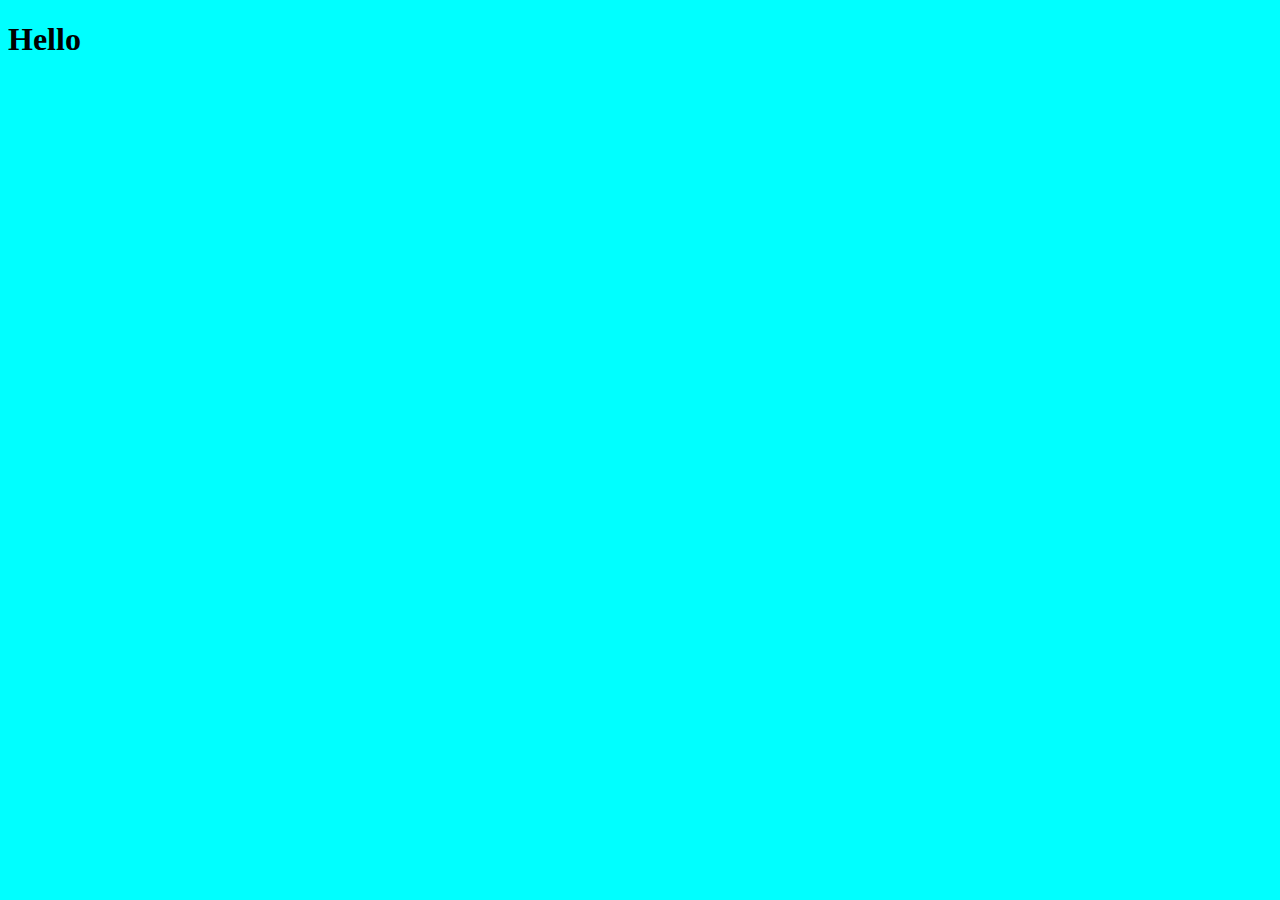
==== color.html @ 71e19162 "All pages connected" ====
<!DOCTYPE html>
<html lang="en">
<head>
    <meta charset="UTF-8">
    <meta name="viewport" content="width=device-width, initial-scale=1.0">
    <link rel="stylesheet" href="color.css">
    <script src="color.js"></script>
    <title>Color Game</title>
</head>
<body>
    <h1>Hello</h1>
    
    <div class="container">
        <div class="square"></div>
        <div class="square"></div>
        <div class="square"></div>
        <div class="square"></div>
        <div class="square"></div>
        <div class="square"></div>
    </div>
</body>
</html>
---- color.css ----
body{
    background-color: aqua;
}
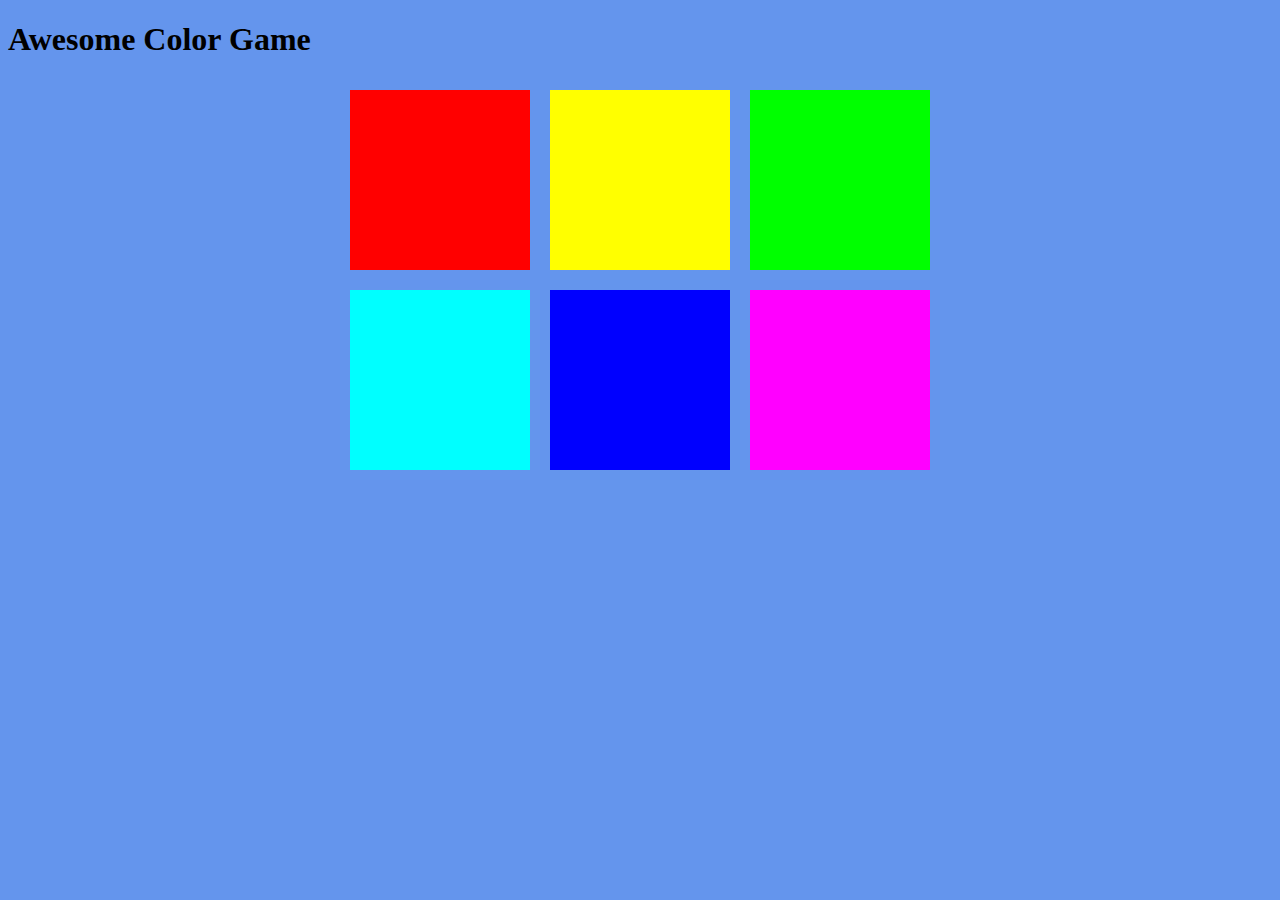
==== commit ec1fd66a: "made loop for color squares" ====
--- a/color.html
+++ b/color.html
@@ -4,13 +4,12 @@
     <meta charset="UTF-8">
     <meta name="viewport" content="width=device-width, initial-scale=1.0">
     <link rel="stylesheet" href="color.css">
-    <script src="color.js"></script>
     <title>Color Game</title>
 </head>
 <body>
-    <h1>Hello</h1>
+    <h1>Awesome Color Game</h1>
     
-    <div class="container">
+    <div id="container">
         <div class="square"></div>
         <div class="square"></div>
         <div class="square"></div>
@@ -18,5 +17,9 @@
         <div class="square"></div>
         <div class="square"></div>
     </div>
+
+
+    <script src="color.js"></script>
+
 </body>
 </html>--- a/color.css
+++ b/color.css
@@ -1,3 +1,20 @@
 body{
-    background-color: aqua;
+    background-color: cornflowerblue;
+}
+
+.square {
+    width: 30%;
+    background: blueviolet;
+    padding-bottom: 30%;
+    float: left;
+    margin: 1.66%;
+}
+
+#container {
+    margin: 0 auto;
+    max-width: 600px;
+}
+
+h1 {
+    color:black;
 }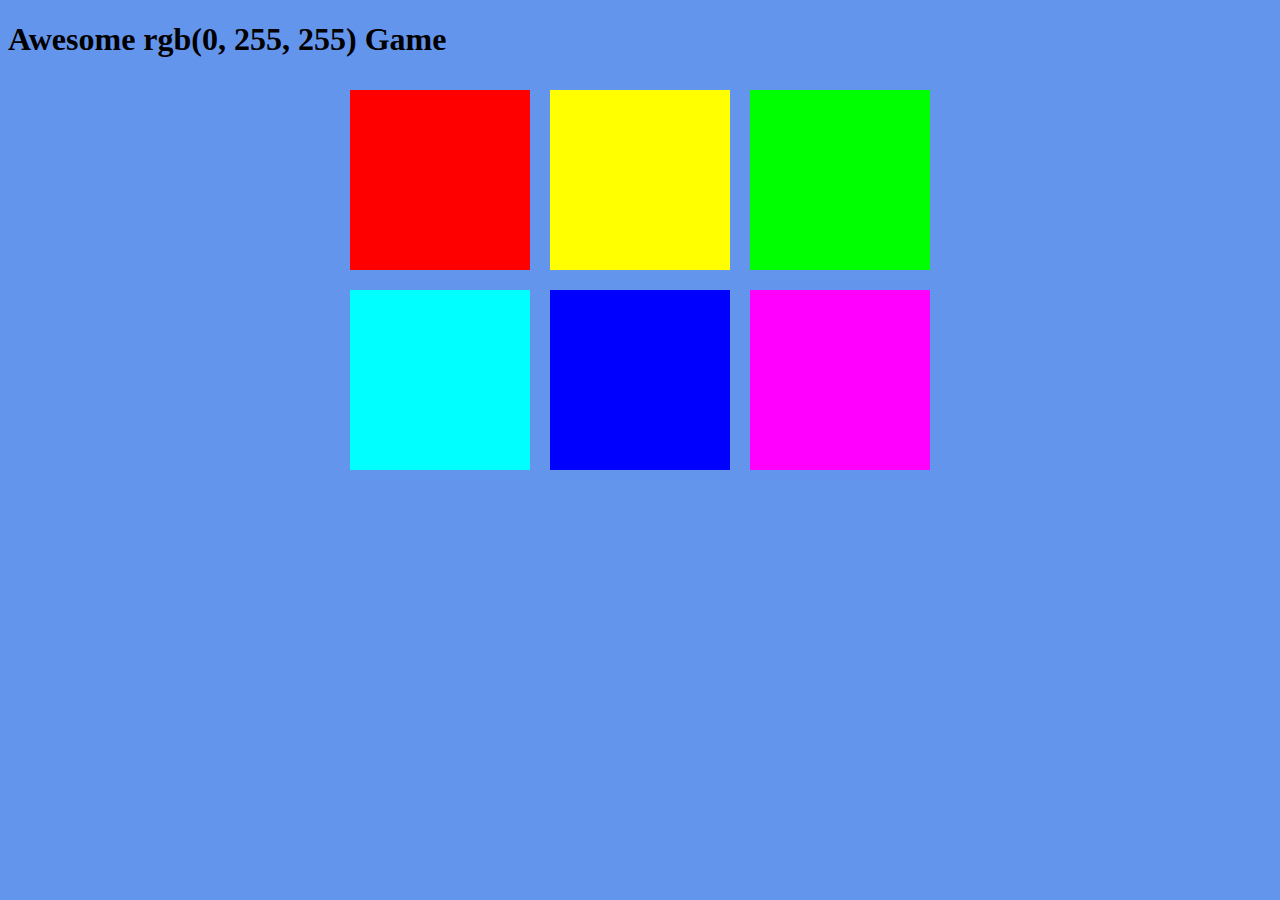
==== commit 6380178d: "able to click squares" ====
--- a/color.html
+++ b/color.html
@@ -7,7 +7,11 @@
     <title>Color Game</title>
 </head>
 <body>
-    <h1>Awesome Color Game</h1>
+    <h1>Awesome <span id="colorDisplay">Color</span> Game</h1>
+
+    <div>
+        <span id="message"></span>
+    </div>
     
     <div id="container">
         <div class="square"></div>
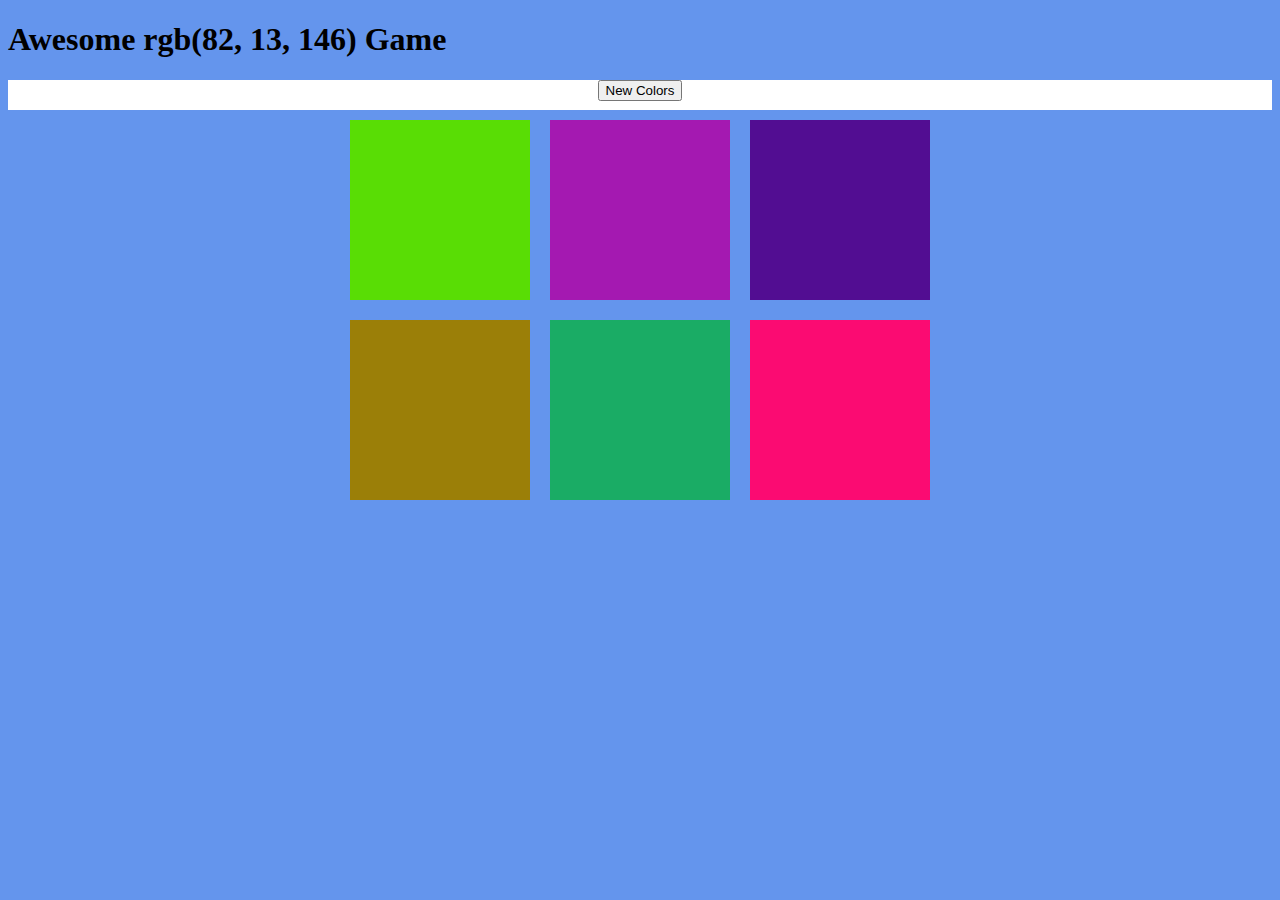
==== commit 4104a37c: "fixed minor bugs. working correctly" ====
--- a/color.html
+++ b/color.html
@@ -9,7 +9,8 @@
 <body>
     <h1>Awesome <span id="colorDisplay">Color</span> Game</h1>
 
-    <div>
+    <div id="stripe">
+        <button id="reset">New Colors</button>
         <span id="message"></span>
     </div>
     
--- a/color.css
+++ b/color.css
@@ -17,4 +17,14 @@
 
 h1 {
     color:black;
+}
+.message {
+    color: black;
+}
+
+#stripe{
+    background: white;
+    height: 30px;
+    text-align: center;
+
 }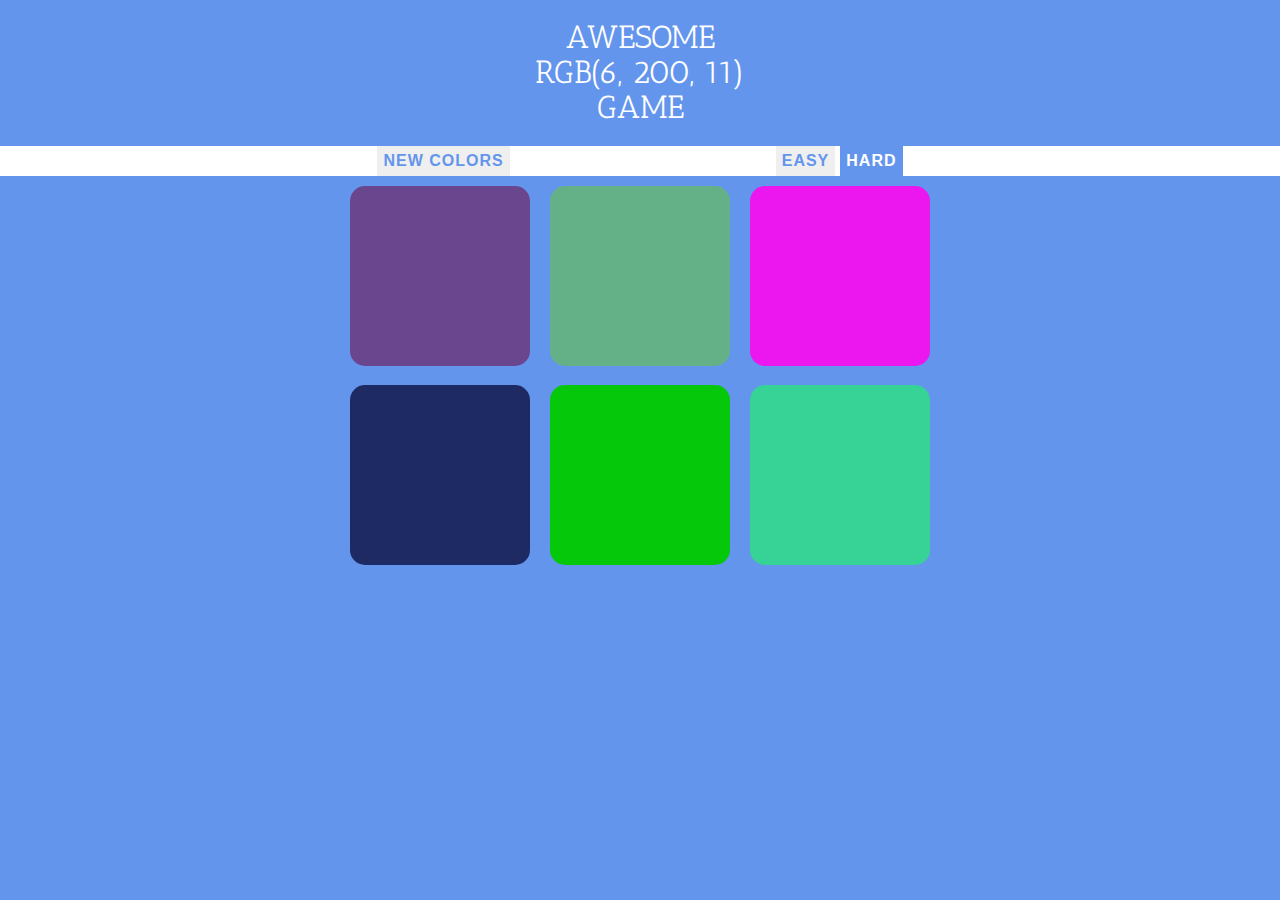
==== commit f1fc7369: "getting creative" ====
--- a/color.html
+++ b/color.html
@@ -3,15 +3,24 @@
 <head>
     <meta charset="UTF-8">
     <meta name="viewport" content="width=device-width, initial-scale=1.0">
-    <link rel="stylesheet" href="color.css">
+    <link rel="stylesheet" type="text/css" href="color.css">
+    <link href="https://fonts.googleapis.com/css2?family=Antic+Slab&display=swap" rel="stylesheet">
     <title>Color Game</title>
 </head>
 <body>
-    <h1>Awesome <span id="colorDisplay">Color</span> Game</h1>
+    <h1>
+        Awesome 
+        <br>
+        <span id="colorDisplay">RGB Game</span> 
+        <br>
+        Game
+    </h1>
 
     <div id="stripe">
         <button id="reset">New Colors</button>
         <span id="message"></span>
+        <button id="easyBtn">Easy</button>
+        <button id="hardBtn" class="selected">Hard</button>
     </div>
     
     <div id="container">
@@ -24,7 +33,6 @@
     </div>
 
 
-    <script src="color.js"></script>
-
+    <script type="text/javascript" src="color.js"></script>
 </body>
 </html>--- a/color.css
+++ b/color.css
@@ -1,5 +1,8 @@
 body{
     background-color: cornflowerblue;
+    margin: 0;
+    font-family: 'Antic Slab', serif;
+    font-weight: 700;
 }
 
 .square {
@@ -8,6 +11,9 @@
     padding-bottom: 30%;
     float: left;
     margin: 1.66%;
+    border-radius: 15px;
+    transition: background 2.0s;
+
 }
 
 #container {
@@ -16,15 +22,47 @@
 }
 
 h1 {
-    color:black;
+    color:white;
+    text-align: center;
+    margin: 0;
+    text-transform: uppercase;
+    font-weight: normal;
+    background-color: cornflowerblue;
+    line-height: 1.1;
+    padding: 20px 0;
 }
-.message {
+#message {
     color: black;
+    display: inline-block;
+    width: 20%;
 }
 
 #stripe{
     background: white;
     height: 30px;
     text-align: center;
+    color: black;
 
+}
+
+.selected {
+    background: cornflowerblue;
+    color: white;
+}
+
+button {
+    border: none;
+    background-color: none;
+    text-transform: uppercase;
+    height: 100%;
+    font-weight: 700;
+    color: cornflowerblue;
+    letter-spacing: 1px;
+    font-size: inherit;
+    transition: all 0.7s;
+}
+
+button:hover {
+    color: white;
+    background-color: cornflowerblue;
 }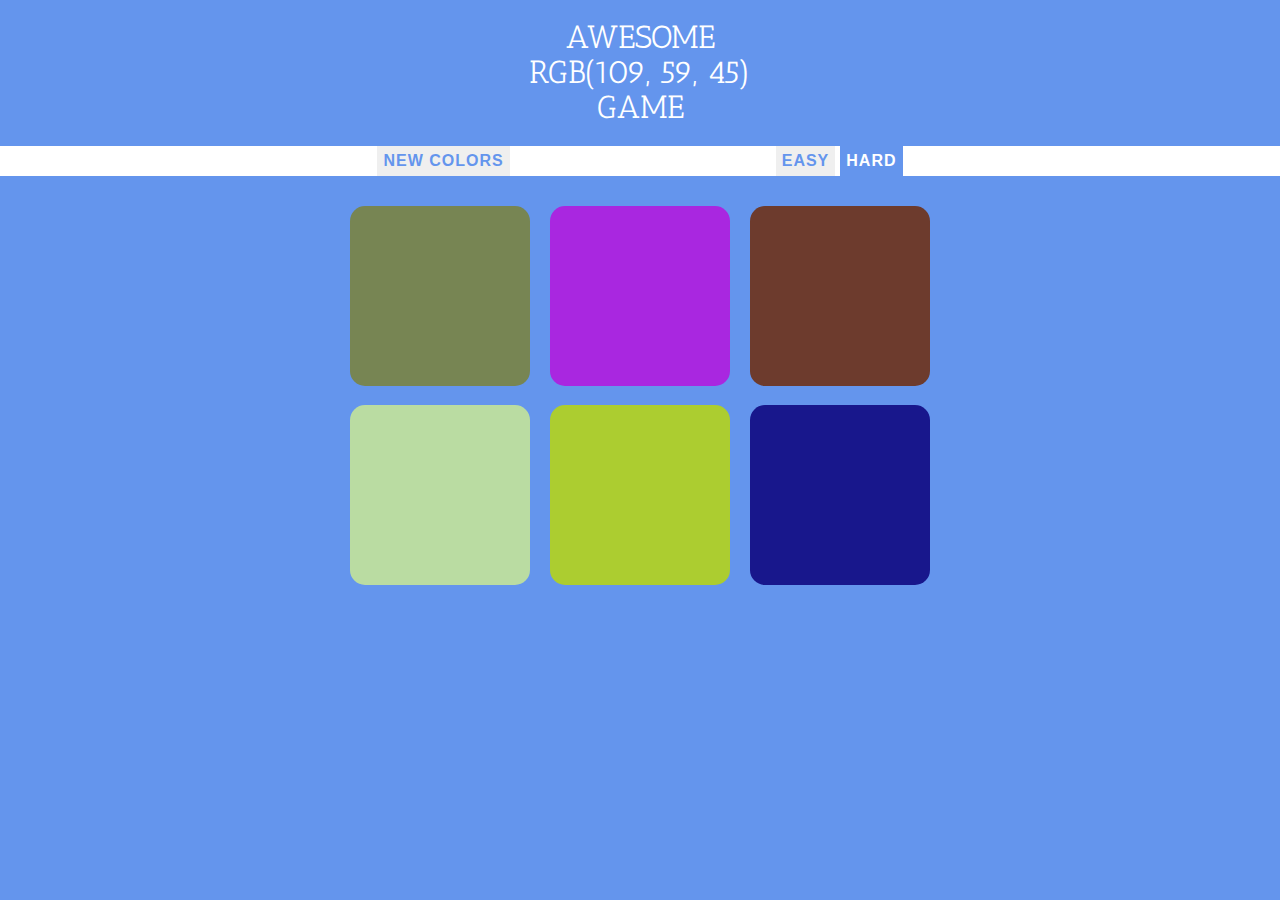
==== commit 2ddc7bdc: "refactor" ====
--- a/color.html
+++ b/color.html
@@ -19,8 +19,8 @@
     <div id="stripe">
         <button id="reset">New Colors</button>
         <span id="message"></span>
-        <button id="easyBtn">Easy</button>
-        <button id="hardBtn" class="selected">Hard</button>
+        <button class="mode">Easy</button>
+        <button class="mode selected">Hard</button>
     </div>
     
     <div id="container">
--- a/color.css
+++ b/color.css
@@ -17,7 +17,7 @@
 }
 
 #container {
-    margin: 0 auto;
+    margin: 20px auto;
     max-width: 600px;
 }
 
@@ -41,7 +41,6 @@
     background: white;
     height: 30px;
     text-align: center;
-    color: black;
 
 }
 
@@ -60,6 +59,7 @@
     letter-spacing: 1px;
     font-size: inherit;
     transition: all 0.7s;
+    outline: none;
 }
 
 button:hover {
